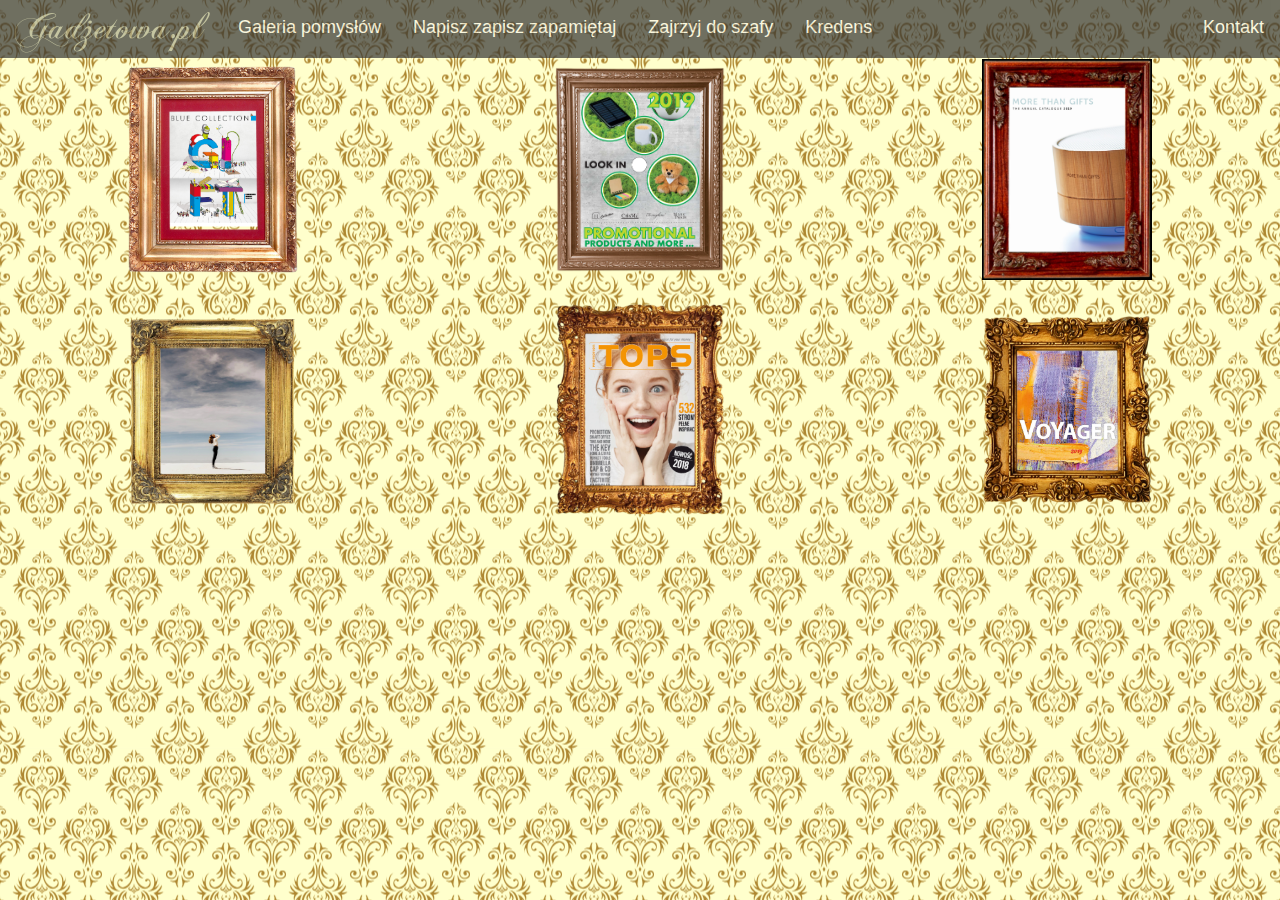
==== galeriapomyslow.html @ fae15d2b "first commit" ====
<!DOCTYPE html>
<html>

<head>
    <meta charset="utf-8">
    <title>Gadżetowa Dama - Galeria pomysłów</title>
    <link rel="icon" type="image/x-icon" href="img/favicon.ico">

    <meta charset="UTF-8">
    <meta name="viewport" content="width=device-width, initial-scale=1.0">
    <link rel="stylesheet" href="styles.css">
    <link rel="stylesheet" href="https://stackpath.bootstrapcdn.com/bootstrap/4.5.2/css/bootstrap.min.css">
    <link rel="stylesheet" href="https://fonts.googleapis.com/icon?family=Material+Icons">
</head>


<body class="DoPisania">

    <ul class="Menu">
        <!-- <li class="MenuItem" alignment="left"><a href="index.html" title="Home">
            <img alt="Gadżetowa Dama" class="logo" title="Gadżetowa Dama" src="img/menu_logo.png">
        </a></li> -->

        <li class="MenuLogo" alignment="left"><a href="index.html" title="Home">
            <img alt="Gadżetowa Dama" class="logo" title="Gadżetowa Dama" src="img/menu_napis_ecru.png">
        </a></li>
        <li class="MenuItem" alignment="left"><a href="galeriapomyslow.html" title="Oferta katalogowa">Galeria pomysłów</a></li>
        <li class="MenuItem" alignment="left"><a href="dopisania.html"  title="Do pisania i USB">Napisz zapisz zapamiętaj</a></li>
        <li class="MenuItem" alignment="left"><a href="odziez.html"  title="Odzież i Akcesoria">Zajrzyj do szafy</a></li>
        <li class="MenuItem" alignment="left"><a href="porcelana.html" title="Porcelana Słodycze">Kredens</a></li>
        <li class="MenuItem" alignment="right"><a href="kontakt.html"  title="Kontakt">Kontakt</a></li>
    </ul> 

    <Table class="Catalog">
    <tr>
        <td class="CatalogItem">
        <div>
            <a href="index.html" title="Home">
                <img alt="Blue Colletion"  title="Blue Colletion" src="img/galeriapomyslow/BlueCollection.png">
            </a>
        </div>
        </td>
        <td class="CatalogItem">
        <div>
            <a href="index.html" title="Home">
                <img alt="Millenium"  title="Millenium"src="img/galeriapomyslow/LookIn.png">
            </a>
        </div>
        </td>
        <td class="CatalogItem">
            <div>
                <a href="index.html" title="Home">
                    <img alt="Millenium"  title="Millenium"src="img/galeriapomyslow/MoreThanGifts.png">
                </a>
            </div>
            </td>
    </tr>
    <tr>
        <td class="CatalogItem">
        <div>
            <a href="index.html" title="Home" >
                <img alt="Happy Gifts" title="Happy Gifts" src="img/galeriapomyslow/RoyalDesign.png">
            </a>
        </div>
        </td>
        <td class="CatalogItem">
        <div>
            <a href="index.html" title="Home">
                <img alt="Millenium" title="Millenium" src="img/galeriapomyslow/Tops.png">
            </a>
        </div>
        </td>
        <td class="CatalogItem">
            <div>
                <a href="index.html" title="Home">
                    <img alt="Millenium"  title="Millenium"src="img/galeriapomyslow/Voyager.png">
                </a>
            </div>
            </td>
    </tr>
    </table>

</body>
</html>
---- styles.css ----
:root{
  /*background */
    --backgroundcolor: url(img/interior2_wider_16x9.jpg);
    --backgroundcatalog: url(img/tapeta_strona_ffffcc.png);
    --backgroundkubek: url(img/background_kubek_1.png);
  /* backgrounds start page*/
    --backgroundStartPage1: url(img/b1.jpg);
    --backgroundStartPage2: url(img/b2.jpg);
    --backgroundStartPage3: url(img/b3.jpg);

    /* Menu */
    --MenuFontcolor: #F8F5E6;
    --MenuBackgroundColor: #333;
    --MenuBackgroundHoverColor: #442C2C;

    /*  */
    --fontcolor: black;
    --thHoverColor: black;
    --FontFamily: Verdana, serif;
}

html{
  scroll-behavior: smooth;
  }
/*-----------------MENU-----------------*/

/* ul */
.Menu {
  list-style-type: none;
  margin: 0;
  padding: 0;
  overflow: hidden;
  background-color: var(--MenuBackgroundColor);
  opacity: 0.7;
  /*display: flex;*/
  height:max-content;

}

/* li */
/* logo */
.MenuLogo{
  float:left;
}
.MenuLogo a img{
  max-height: fit-content;
}
.MenuLogo a:hover {
  opacity: 0.6;
  transition: 0.3s;
}
.MenuLogo a:not(:hover) {
  opacity: 1;
  transition: 0.3s;
}

.MenuItem a {
  display:block;
  color: var(--MenuFontcolor);
  font-size:large;
  text-align: center;
  padding: 14px 16px;
  text-decoration:none;
  height:max-content;
}

/* other menu items */
.MenuItem[alignment="left"]{
  float:left;
}
.MenuItem[alignment="right"]{
  float:right;
}

.MenuItem a {
  display:block;
  color: var(--MenuFontcolor);
  text-align: center;
  padding: 14px 16px;
  text-decoration:none;
}

.MenuItem a:hover {
  background-color: var(--MenuBackgroundHoverColor);
  color: var(--MenuFontcolor);
  text-decoration:none;
  transition: 0.3s;
}
.MenuItem a:not(:hover) {
  opacity: 1;
  transition: 0.3s;
}

.MenuItem a:active{
  background-color: rgba(218, 165, 32, 0.296);
}



/*-----------------START PAGE-----------------*/
.StartPage {
 /* background: var(--backgroundkubek); */
  background-attachment:fixed;
  background-repeat: no-repeat;
  background-position: left;
  top:0px;
  left:0px;
  width: 100%;
  height: 100%;
  position: absolute;
  background-repeat: no-repeat;
  background-size: cover;
  background-position: center;
}

.logo{
  width: 100%;
  height: 100%;
}

.pergamin {
  font-family: var(--FontFamily);
  position:fixed;
  float: right;
  font-size:x-large;
  color: var(--fontcolor)
}

.pergamin1{
  background-color: gray;
  height: 75%;
}

.pergamin2{
  background-image: var(--backgroundStartPage1);
  background-attachment:fixed;
  background-repeat:no-repeat;
  height: 75%;
  background-size: 100%; 
}


.pergamin3{
  background-color: darkgray;
  height: 75%;
  
}

.pergamin4{
  background-image: var(--backgroundStartPage2);
  background-attachment:fixed;
  background-repeat:no-repeat;
  height: 75%;
  background-size: 100%; 
}
.pergamin5{
  background-color: darkgray;
  height: 75%;
  
}
.pergamin6{
  background-image: var(--backgroundStartPage3);
  background-attachment:fixed;
  background-repeat:no-repeat;
  height: 75%;
  background-size: 100%; 
}

/*-----------------CATALOGS-----------------*/
.DoPisania {
  background: var(--backgroundcatalog);
  background-attachment:fixed;
  top:0px;
  left:0px;
  width: 100%;
  height: 100%;
  position:absolute;
  background-repeat:repeat;
  background-size:auto;
  background-position: center;
}
/* Table */
.Catalog{
  overflow-x:auto;
  overflow-y: auto;
  text-align: center;
  
}
/* td */
.CatalogItem{
  width: 25%;
  height: 25%;
}
.CatalogItem img{
  width: 40%;
  height: auto;
}
.CatalogItem img:hover{
  opacity: 0.7;
  transition: 0.3s;
}
.CatalogItem img:not(:hover){
  opacity: 1;
  transition: 0.3s;
}

/*-----------------CONTACT-----------------*/
.Contact{
  background: var(--backgroundcolor);
  background-attachment:fixed;
  background-repeat: no-repeat;
  background-position: left;
  top:0px;
  left:0px;
  width: 100%;
  height: 100%;
  position: absolute;
  color: whitesmoke
}
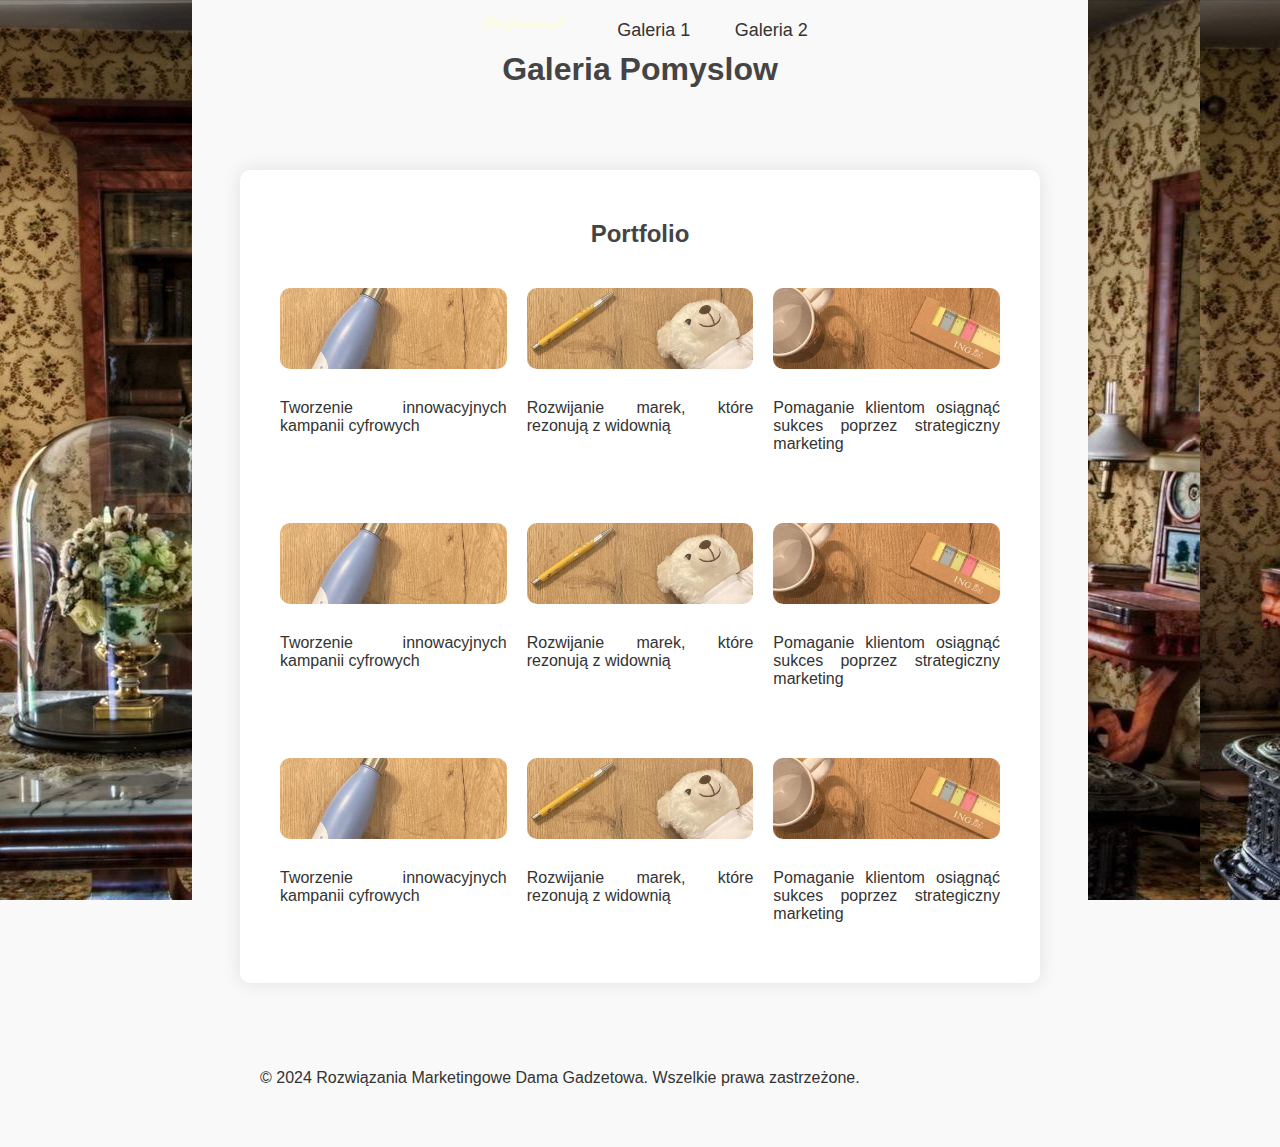
==== commit 22ac5621: "nowa stornaaa" ====
--- a/galeriapomyslow.html
+++ b/galeriapomyslow.html
@@ -1,84 +1,95 @@
 <!DOCTYPE html>
-<html>
-
+<html lang="pl">
 <head>
-    <meta charset="utf-8">
-    <title>Gadżetowa Dama - Galeria pomysłów</title>
-    <link rel="icon" type="image/x-icon" href="img/favicon.ico">
-
     <meta charset="UTF-8">
     <meta name="viewport" content="width=device-width, initial-scale=1.0">
-    <link rel="stylesheet" href="styles.css">
-    <link rel="stylesheet" href="https://stackpath.bootstrapcdn.com/bootstrap/4.5.2/css/bootstrap.min.css">
-    <link rel="stylesheet" href="https://fonts.googleapis.com/icon?family=Material+Icons">
+    <title>Dama Gadzetowa</title>
+    <link rel="stylesheet" href="styles5.css">
 </head>
+<body>
+    <script src="slideshow.js"></script> 
+    <div class="top-bar" id="topBar">
+        <a href="index.html">
+            <img alt="Gadżetowa Dama" class="logo" alt="Gadżetowa Dama" src="img/menu_napis_ecru.png">
+        </a>
+        <a href="galeriapomyslow.html">Galeria 1</a>
+        <a href="galeriapomyslow.html">Galeria 2</a>
+        
+    </div>
+    <div class="container">
+        <header>
+            <h1>Galeria Pomyslow</h1>
+        </header>
 
+       
 
-<body class="DoPisania">
+        <div class="section" id="portfolio">
+            <h2>Portfolio</h2>
 
-    <ul class="Menu">
-        <!-- <li class="MenuItem" alignment="left"><a href="index.html" title="Home">
-            <img alt="Gadżetowa Dama" class="logo" title="Gadżetowa Dama" src="img/menu_logo.png">
-        </a></li> -->
+            <div class="gallery">
+                <div class="gallery-ideas-item">
+                    <img src="img/b1.jpg" alt="Kampania cyfrowa">
+                    <p>Tworzenie innowacyjnych kampanii cyfrowych</p>
+                </div>
+                <div class="gallery-ideas-item">
+                    <img src="img/b2.jpg" alt="Rozwój marki">
+                    <p>Rozwijanie marek, które rezonują z widownią</p>
+                </div>
+                <div class="gallery-ideas-item">
+                    <img src="img/b3.jpg" alt="Sukces klienta">
+                    <p>Pomaganie klientom osiągnąć sukces poprzez strategiczny marketing</p>
+                </div>
+            </div>
 
-        <li class="MenuLogo" alignment="left"><a href="index.html" title="Home">
-            <img alt="Gadżetowa Dama" class="logo" title="Gadżetowa Dama" src="img/menu_napis_ecru.png">
-        </a></li>
-        <li class="MenuItem" alignment="left"><a href="galeriapomyslow.html" title="Oferta katalogowa">Galeria pomysłów</a></li>
-        <li class="MenuItem" alignment="left"><a href="dopisania.html"  title="Do pisania i USB">Napisz zapisz zapamiętaj</a></li>
-        <li class="MenuItem" alignment="left"><a href="odziez.html"  title="Odzież i Akcesoria">Zajrzyj do szafy</a></li>
-        <li class="MenuItem" alignment="left"><a href="porcelana.html" title="Porcelana Słodycze">Kredens</a></li>
-        <li class="MenuItem" alignment="right"><a href="kontakt.html"  title="Kontakt">Kontakt</a></li>
-    </ul> 
+            <div class="gallery">
+                <div class="gallery-ideas-item">
+                    <img src="img/b1.jpg" alt="Kampania cyfrowa">
+                    <p>Tworzenie innowacyjnych kampanii cyfrowych</p>
+                </div>
+                <div class="gallery-ideas-item">
+                    <img src="img/b2.jpg" alt="Rozwój marki">
+                    <p>Rozwijanie marek, które rezonują z widownią</p>
+                </div>
+                <div class="gallery-ideas-item">
+                    <img src="img/b3.jpg" alt="Sukces klienta">
+                    <p>Pomaganie klientom osiągnąć sukces poprzez strategiczny marketing</p>
+                </div>
+            </div>
 
-    <Table class="Catalog">
-    <tr>
-        <td class="CatalogItem">
-        <div>
-            <a href="index.html" title="Home">
-                <img alt="Blue Colletion"  title="Blue Colletion" src="img/galeriapomyslow/BlueCollection.png">
-            </a>
+            <div class="gallery">
+                <div class="gallery-ideas-item">
+                    <img src="img/b1.jpg" alt="Kampania cyfrowa">
+                    <p>Tworzenie innowacyjnych kampanii cyfrowych</p>
+                </div>
+                <div class="gallery-ideas-item">
+                    <img src="img/b2.jpg" alt="Rozwój marki">
+                    <p>Rozwijanie marek, które rezonują z widownią</p>
+                </div>
+                <div class="gallery-ideas-item">
+                    <img src="img/b3.jpg" alt="Sukces klienta">
+                    <p>Pomaganie klientom osiągnąć sukces poprzez strategiczny marketing</p>
+                </div>
+            </div>
+
         </div>
-        </td>
-        <td class="CatalogItem">
-        <div>
-            <a href="index.html" title="Home">
-                <img alt="Millenium"  title="Millenium"src="img/galeriapomyslow/LookIn.png">
-            </a>
-        </div>
-        </td>
-        <td class="CatalogItem">
-            <div>
-                <a href="index.html" title="Home">
-                    <img alt="Millenium"  title="Millenium"src="img/galeriapomyslow/MoreThanGifts.png">
-                </a>
-            </div>
-            </td>
-    </tr>
-    <tr>
-        <td class="CatalogItem">
-        <div>
-            <a href="index.html" title="Home" >
-                <img alt="Happy Gifts" title="Happy Gifts" src="img/galeriapomyslow/RoyalDesign.png">
-            </a>
-        </div>
-        </td>
-        <td class="CatalogItem">
-        <div>
-            <a href="index.html" title="Home">
-                <img alt="Millenium" title="Millenium" src="img/galeriapomyslow/Tops.png">
-            </a>
-        </div>
-        </td>
-        <td class="CatalogItem">
-            <div>
-                <a href="index.html" title="Home">
-                    <img alt="Millenium"  title="Millenium"src="img/galeriapomyslow/Voyager.png">
-                </a>
-            </div>
-            </td>
-    </tr>
-    </table>
 
+        <footer>
+            <p>&copy; 2024 Rozwiązania Marketingowe Dama Gadzetowa. Wszelkie prawa zastrzeżone.</p>
+        </footer>
+    </div>
+    <script>
+        window.onscroll = function() {stickyFunction()};
+        var topBar = document.getElementById("topBar");
+        var sticky = topBar.offsetTop;
+
+        function stickyFunction() {
+            if (window.pageYOffset > sticky) {
+                topBar.classList.add("sticky");
+            } else {
+                topBar.classList.remove("sticky");
+            }
+        }
+    </script>
+    
 </body>
 </html>
--- a/styles5.css
+++ b/styles5.css
@@ -0,0 +1,258 @@
+:root {
+
+  /*Gadzetowa Color Set*/
+  --GadzetowaBrown: #442c2c;
+  --GadzetowaEcru: #f8f5e6;
+  --GadzetowaGold: #ae8731;
+
+  --gadzetowaKomnataLeft: url("img/interior2_wider_16x9_Left.jpg");
+  --gadzetowaKomnataRight: url("img/interior2_wider_16x9_Right.jpg");
+}
+
+html{
+    scroll-behavior:smooth;
+    }
+::-moz-selection { /* Code for Firefox */
+    color: var(--GadzetowaGold);
+    background: var(--GadzetowaBrown)
+    }
+    
+::selection {
+    color: var(--GadzetowaGold);
+    background: var(--GadzetowaBrown)
+    }
+
+/*slide show*/
+.slideshow-container {
+    max-width: 1000px;
+    position: relative;
+    margin: auto;
+  }
+  
+  /* Hide the images by default */
+  .mySlides {
+    display: none;
+  }
+  
+  /* Next & previous buttons */
+  .prev, .next {
+    cursor: pointer;
+    position: absolute;
+    top: 50%;
+    width: auto;
+    margin-top: -22px;
+    padding: 16px;
+    color: var(--GadzetowaEcru);
+    font-weight: bold;
+    font-size: 18px;
+    transition: 0.6s ease;
+    border-radius: 0 3px 3px 0;
+    user-select: none;
+    
+  }
+  
+  /* Position the "next button" to the right */
+  .next {
+    margin-right: 50px;
+    right: 0;
+    border-radius: 3px 0 0 3px;
+  }
+  
+  /* On hover, add a black background color with a little bit see-through */
+  .prev:hover, .next:hover {
+    background-color: var(--GadzetowaBrown)
+  }
+  
+  /* Caption text */
+  .text {
+    color: var(--GadzetowaBrown);
+    font-size: 15px;
+    padding: 8px 12px;
+    position: absolute;
+    bottom: 8px;
+    width: 100%;
+    text-align: center;
+  }
+  
+  /* Number text (1/3 etc) */
+  .numbertext {
+    color: #f2f2f2;
+    font-size: 12px;
+    padding: 8px 12px;
+    position: absolute;
+    top: 0;
+  }
+  
+  /* The dots/bullets/indicators */
+  .dot {
+    cursor: pointer;
+    height: 15px;
+    width: 15px;
+    margin: 0 2px;
+    background-color: var(--GadzetowaBrown);
+    border-radius: 50%;
+    display: inline-block;
+    transition: background-color 0.6s ease;
+  }
+  
+  .active, .dot:hover {
+    background-color: var(--GadzetowaGold)
+  }
+  
+  /* Fading animation */
+  .fade {
+    animation-name: fade;
+    animation-duration: 1.5s;
+  }
+  
+  @keyframes fade {
+    from {opacity: .4}
+    to {opacity: 1}
+  }
+
+
+
+
+body {
+    font-family: 'Segoe UI', Tahoma, Geneva, Verdana, sans-serif;
+    margin: 0;
+    padding: 0;
+    background-color: #f9f9f9;
+    color: #333;
+    position: relative;
+}
+.container {
+    max-width: 800px;
+    margin: 0 auto;
+    padding: 20px;
+    position: relative;
+    overflow: hidden;
+}
+header {
+    background-color: #f9f9f9; /* Light color */
+    color: #333;
+    text-align: center;
+    padding: 10px 0;
+    z-index: 1001; /* Ensure header is above dark background */
+}
+.top-bar {
+    background-color: #f9f9f9; /* Light color */
+    color: #333;
+    text-align: center;
+    padding: 10px 0;
+    position: absolute;
+    width: 70%; /* Adjusted width */
+    top: 0;
+    left: 15%; /* Adjusted left position */
+    z-index: 1000;
+    transition: background-color 0.5s ease, color 0.5s ease; /* Smooth transition for color change */
+}
+.top-bar.sticky {
+    position: fixed;
+    top: 0;
+    background-color: #222; /* Dark color */
+    box-shadow: 0 2px 5px rgba(0,0,0,0.2); /* Add shadow when sticky */
+    width: 70%; /* Adjusted width */
+    left: 15%; /* Adjusted left position */
+    opacity: 50%;
+}
+.top-bar img {
+    width: 100px;
+}
+.top-bar a {
+    color: #333; /* Light color */
+    text-decoration: none;
+    margin: 0 20px;
+    font-size: 18px;
+    transition: color 0.3s ease; /* Smooth transition for color change */
+}
+.top-bar.sticky a {
+    color: #fff; /* Dark color */
+}
+.top-bar a:hover {
+    color: #666; /* Light color */
+}
+.top-bar.sticky a:hover {
+    color: #ccc; /* Dark color */
+}
+h1, h2, h3 {
+    text-align: center;
+    color: #444;
+    transition: color 0.3s ease; /* Smooth transition for color change */
+}
+.top-bar.sticky h1,
+.top-bar.sticky h2,
+.top-bar.sticky h3 {
+    color: #fff; /* Dark color */
+}
+p {
+    text-align: justify;
+    margin-bottom: 20px;
+}
+.section {
+    margin-top: 50px;
+    padding: 30px;
+    background-color: #fff;
+    box-shadow: 0 0 20px rgba(0, 0, 0, 0.1);
+    border-radius: 10px;
+}
+
+
+.gallery {
+    display: flex;
+    justify-content: space-around;
+    flex-wrap: wrap;
+    margin-top: 30px;
+}
+.gallery-item {
+    flex: 1 1 200px;
+    margin: 10px;
+    text-align: center;
+}
+.gallery-item img {
+    width: 100%;
+    border-radius: 10px;
+    margin-bottom: 10px;
+}
+
+.gallery-ideas-item {
+    flex: 1 1 200px;
+    margin: 10px;
+    text-align: center;
+}
+.gallery-ideas-item img {
+    width: 100%;
+    border-radius: 10px;
+    margin-bottom: 10px;
+}
+
+
+
+footer {
+    text-align: center;
+    margin-top: 50px;
+    padding: 20px;
+    background-color: #f9f9f9; /* Light color */
+    color: #333;
+}
+body:before,
+body:after {
+    content: "";
+    position: absolute;
+    top: 0;
+    bottom: 0;
+    width: 15%; /* Adjusted width */
+    background: #333;
+    z-index: -1;
+}
+body:before {
+    left: 0;
+    background-image: var(--gadzetowaKomnataLeft);
+    background-attachment: fixed;
+}
+body:after {
+    right: 0;
+    background-image: var(--gadzetowaKomnataRight);
+    background-attachment: fixed;
+    
+}